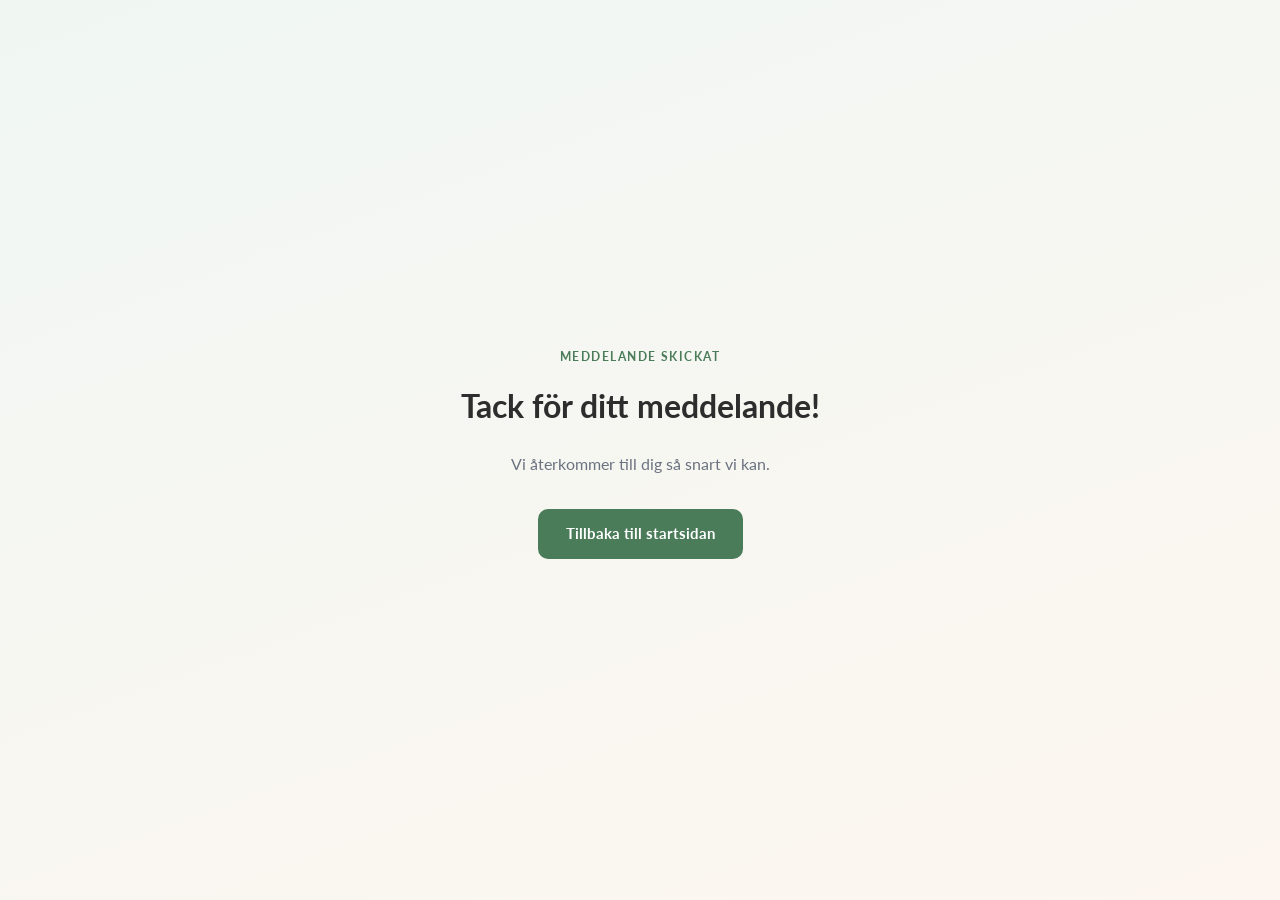
==== tack.html @ f220d9a8 "Initial SSFF website Landing page for Skårsskolans Föräldraförening with sections for Om oss, Aktivi" ====
<!DOCTYPE html>
<html lang="sv">
<head>
  <meta charset="UTF-8" />
  <meta name="viewport" content="width=device-width, initial-scale=1.0" />
  <title>Tack! – SSFF</title>
  <link rel="stylesheet" href="https://fonts.googleapis.com/css2?family=Playfair+Display:wght@400;600&family=Lato:wght@300;400;700&display=swap" />
  <link rel="stylesheet" href="style.css" />
  <style>
    .tack-page {
      min-height: 100svh;
      display: flex;
      align-items: center;
      justify-content: center;
      text-align: center;
      background: linear-gradient(160deg, #f0f7f3 0%, #fdf6f0 100%);
    }
    .tack-page h1 { margin-bottom: 1rem; }
    .tack-page p  { color: var(--clr-muted); margin-bottom: 2rem; }
  </style>
</head>
<body>
  <div class="tack-page">
    <div>
      <span class="section-label">Meddelande skickat</span>
      <h1>Tack för ditt meddelande!</h1>
      <p>Vi återkommer till dig så snart vi kan.</p>
      <a href="index.html" class="btn">Tillbaka till startsidan</a>
    </div>
  </div>
</body>
</html>
---- style.css ----
/* ── FONT VARIABLES ─────────────────────────────────────────
   Swap these two lines to match whichever Google Fonts pair
   you uncomment in index.html

   Option A – Playfair Display + Lato    (currently active)
   Option B – Cormorant Garamond + Source Sans 3
   Option C – DM Serif Display + DM Sans
──────────────────────────────────────────────────────────── */
:root {
  --font-heading: 'Playfair Display', Georgia, serif;   /* A */
  --font-body:    'Lato', system-ui, sans-serif;         /* A */

  /* --font-heading: 'Cormorant Garamond', Georgia, serif; */  /* B */
  /* --font-body:    'Source Sans 3', system-ui, sans-serif; */ /* B */

  /* --font-heading: 'DM Serif Display', Georgia, serif; */   /* C */
  /* --font-body:    'DM Sans', system-ui, sans-serif; */      /* C */

  /* ── Palette ── */
  --clr-bg:         #fafaf8;
  --clr-surface:    #ffffff;
  --clr-primary:    #4a7c59;   /* muted spring green */
  --clr-primary-lt: #e8f2ec;
  --clr-accent:     #d4845a;   /* warm terracotta – spring blossom */
  --clr-text:       #2d2d2d;
  --clr-muted:      #6b7280;
  --clr-border:     #e5e7eb;

  --radius:  10px;
  --shadow:  0 2px 16px rgba(0,0,0,.07);
  --max-w:   1100px;
}

/* ── RESET ─────────────────────────────────────────────── */
*, *::before, *::after { box-sizing: border-box; margin: 0; padding: 0; }
html { scroll-behavior: smooth; }
body {
  font-family: var(--font-body);
  font-size: 1rem;
  line-height: 1.7;
  color: var(--clr-text);
  background: var(--clr-bg);
}
img { max-width: 100%; display: block; }
a { color: inherit; text-decoration: none; }
ul { list-style: none; }

/* ── UTILITIES ─────────────────────────────────────────── */
.container { width: min(var(--max-w), 100% - 2rem); margin-inline: auto; }
.section    { padding-block: 5rem; }

.section-label {
  display: inline-block;
  font-size: .75rem;
  font-weight: 700;
  letter-spacing: .12em;
  text-transform: uppercase;
  color: var(--clr-primary);
  margin-bottom: .75rem;
}
h2 {
  font-family: var(--font-heading);
  font-size: clamp(1.75rem, 4vw, 2.5rem);
  font-weight: 600;
  line-height: 1.2;
  margin-bottom: 1.25rem;
}
h3 {
  font-family: var(--font-heading);
  font-size: 1.2rem;
  font-weight: 600;
  margin-bottom: .5rem;
}

.btn {
  display: inline-block;
  padding: .75rem 1.75rem;
  background: var(--clr-primary);
  color: #fff;
  border: none;
  border-radius: var(--radius);
  font-family: var(--font-body);
  font-size: .95rem;
  font-weight: 700;
  cursor: pointer;
  transition: background .2s, transform .15s;
}
.btn:hover { background: #3a6347; transform: translateY(-1px); }

/* ── HEADER / NAV ───────────────────────────────────────── */
.site-header {
  position: fixed;
  top: 0; left: 0; right: 0;
  z-index: 100;
  background: rgba(250,250,248,.88);
  backdrop-filter: blur(8px);
  border-bottom: 1px solid var(--clr-border);
}
.nav {
  display: flex;
  align-items: center;
  justify-content: space-between;
  height: 60px;
}
.nav-logo {
  font-family: var(--font-heading);
  font-size: 1.3rem;
  font-weight: 600;
  color: var(--clr-primary);
  letter-spacing: .05em;
}
.nav-links {
  display: flex;
  gap: 2rem;
}
.nav-links a {
  font-size: .9rem;
  font-weight: 400;
  color: var(--clr-muted);
  transition: color .2s;
}
.nav-links a:hover { color: var(--clr-primary); }

/* ── HERO ───────────────────────────────────────────────── */
.hero {
  position: relative;
  min-height: 100svh;
  display: flex;
  align-items: center;
  overflow: hidden;
  background: linear-gradient(160deg, #f0f7f3 0%, #fdf6f0 100%);
  padding-top: 60px;
}
.hero-inner {
  position: relative;
  z-index: 1;
  max-width: 680px;
}
.hero-tagline {
  font-size: .85rem;
  font-weight: 700;
  letter-spacing: .12em;
  text-transform: uppercase;
  color: var(--clr-primary);
  margin-bottom: 1rem;
}
.hero-headline {
  font-family: var(--font-heading);
  font-size: clamp(2.2rem, 6vw, 4rem);
  font-weight: 600;
  line-height: 1.15;
  margin-bottom: 2rem;
  color: var(--clr-text);
}
/* decorative petals */
.hero-decoration { position: absolute; inset: 0; pointer-events: none; }
.petal {
  position: absolute;
  border-radius: 50% 0 50% 0;
  opacity: .18;
}
.p1 { width: 320px; height: 320px; background: var(--clr-primary); top: -80px; right: 5%; transform: rotate(30deg); }
.p2 { width: 200px; height: 200px; background: var(--clr-accent);  top: 20%;   right: 20%; transform: rotate(-20deg); }
.p3 { width: 140px; height: 140px; background: var(--clr-primary); bottom: 10%; right: 10%; transform: rotate(60deg); }
.p4 { width: 260px; height: 260px; background: var(--clr-accent);  bottom: -60px; right: 35%; transform: rotate(15deg); }

/* ── OM OSS ─────────────────────────────────────────────── */
.om-oss { background: var(--clr-surface); }
.two-col {
  display: grid;
  grid-template-columns: 1fr 1fr;
  gap: 4rem;
  align-items: start;
}
.om-text p { color: var(--clr-muted); margin-bottom: 1rem; }
.feature-list {
  margin: 1.25rem 0;
  display: flex;
  flex-direction: column;
  gap: .5rem;
}
.feature-list li {
  padding-left: 1.4rem;
  position: relative;
  color: var(--clr-muted);
  font-size: .95rem;
}
.feature-list li::before {
  content: '';
  position: absolute;
  left: 0; top: .55em;
  width: 8px; height: 8px;
  border-radius: 50%;
  background: var(--clr-primary);
}
blockquote {
  border-left: 3px solid var(--clr-primary);
  padding-left: 1rem;
  font-style: italic;
  color: var(--clr-muted);
  margin-top: 1.5rem;
  font-size: .95rem;
}
.om-stats {
  display: grid;
  grid-template-columns: 1fr 1fr;
  gap: 1.5rem;
}
.stat {
  background: var(--clr-primary-lt);
  border-radius: var(--radius);
  padding: 1.5rem;
  text-align: center;
}
.stat-number {
  display: block;
  font-family: var(--font-heading);
  font-size: 2.2rem;
  font-weight: 600;
  color: var(--clr-primary);
  line-height: 1;
  margin-bottom: .4rem;
}
.stat-label {
  font-size: .8rem;
  font-weight: 700;
  letter-spacing: .08em;
  text-transform: uppercase;
  color: var(--clr-muted);
}

/* ── AKTIVITETER ────────────────────────────────────────── */
.aktiviteter { background: var(--clr-bg); }
.aktiviteter h2 { margin-bottom: 2.5rem; }
.cards {
  display: grid;
  grid-template-columns: repeat(3, 1fr);
  gap: 1.5rem;
}
.card {
  background: var(--clr-surface);
  border-radius: var(--radius);
  overflow: hidden;
  box-shadow: var(--shadow);
  transition: transform .2s, box-shadow .2s;
}
.card:hover { transform: translateY(-4px); box-shadow: 0 8px 28px rgba(0,0,0,.1); }
.card-img {
  height: 200px;
  overflow: hidden;
}
.card-img img { width: 100%; height: 100%; object-fit: cover; }
.card-img.placeholder {
  background: var(--clr-primary-lt);
  display: flex;
  align-items: center;
  justify-content: center;
}
.card-img.placeholder span {
  font-size: .8rem;
  color: var(--clr-primary);
  letter-spacing: .06em;
}
.card-body { padding: 1.25rem 1.5rem 1.5rem; }
.card-body p { color: var(--clr-muted); font-size: .92rem; }

/* ── KOMMANDE AKTIVITETER ───────────────────────────────── */
.kommande { background: var(--clr-surface); }
.kommande h2 { margin-bottom: 2rem; }

.event-list {
  display: flex;
  flex-direction: column;
  gap: 1rem;
}
.event {
  display: flex;
  align-items: flex-start;
  gap: 1.5rem;
  padding: 1.5rem;
  border: 1px solid var(--clr-border);
  border-radius: var(--radius);
  background: var(--clr-bg);
  transition: box-shadow .2s;
}
.event:hover { box-shadow: var(--shadow); }

.event-date {
  flex-shrink: 0;
  width: 62px;
  text-align: center;
  background: var(--clr-primary);
  color: #fff;
  border-radius: var(--radius);
  padding: .6rem .4rem;
  line-height: 1;
}
.event-day {
  display: block;
  font-family: var(--font-heading);
  font-size: 1.9rem;
  font-weight: 600;
}
.event-month {
  display: block;
  font-size: .7rem;
  font-weight: 700;
  letter-spacing: .08em;
  text-transform: uppercase;
  margin-top: .2rem;
  opacity: .85;
}

.event-info h3 { margin-bottom: .2rem; }
.event-time {
  font-size: .82rem;
  font-weight: 700;
  color: var(--clr-primary);
  letter-spacing: .04em;
  margin-bottom: .4rem;
}
.event-info p:last-child { color: var(--clr-muted); font-size: .93rem; }

/* ── BLI MEDLEM ─────────────────────────────────────────── */
.bli-medlem { background: var(--clr-primary-lt); }
.member-inner {
  display: grid;
  grid-template-columns: 1fr auto;
  gap: 4rem;
  align-items: center;
}
.member-text p { color: var(--clr-muted); margin-bottom: .75rem; }
.swish-number { font-size: 1.05rem; }
.member-qr img {
  width: 180px;
  border-radius: var(--radius);
  box-shadow: var(--shadow);
}

/* ── KONTAKT ────────────────────────────────────────────── */
.kontakt { background: var(--clr-surface); }
.kontakt-inner {
  display: grid;
  grid-template-columns: 1fr 2fr;
  gap: 4rem;
  align-items: start;
}
.kontakt-text p { color: var(--clr-muted); }
.kontakt-form { display: flex; flex-direction: column; gap: 1rem; }
.form-row { display: grid; grid-template-columns: 1fr 1fr; gap: 1rem; }
.form-group { display: flex; flex-direction: column; gap: .35rem; }
.form-group label { font-size: .85rem; font-weight: 700; color: var(--clr-text); }
.form-group input,
.form-group textarea {
  padding: .65rem .9rem;
  border: 1px solid var(--clr-border);
  border-radius: var(--radius);
  font-family: var(--font-body);
  font-size: .95rem;
  color: var(--clr-text);
  background: var(--clr-bg);
  transition: border-color .2s;
  resize: vertical;
}
.form-group input:focus,
.form-group textarea:focus {
  outline: none;
  border-color: var(--clr-primary);
}

/* ── FOOTER ─────────────────────────────────────────────── */
.site-footer {
  padding-block: 1.5rem;
  text-align: center;
  font-size: .82rem;
  color: var(--clr-muted);
  border-top: 1px solid var(--clr-border);
}

/* ── RESPONSIVE ─────────────────────────────────────────── */
@media (max-width: 800px) {
  .two-col,
  .kontakt-inner { grid-template-columns: 1fr; gap: 2.5rem; }
  .cards { grid-template-columns: 1fr; }
  .member-inner { grid-template-columns: 1fr; }
  .member-qr { justify-self: center; }
  .nav-links { gap: 1rem; }
}
@media (max-width: 500px) {
  .form-row { grid-template-columns: 1fr; }
  .nav-links { display: none; }
}
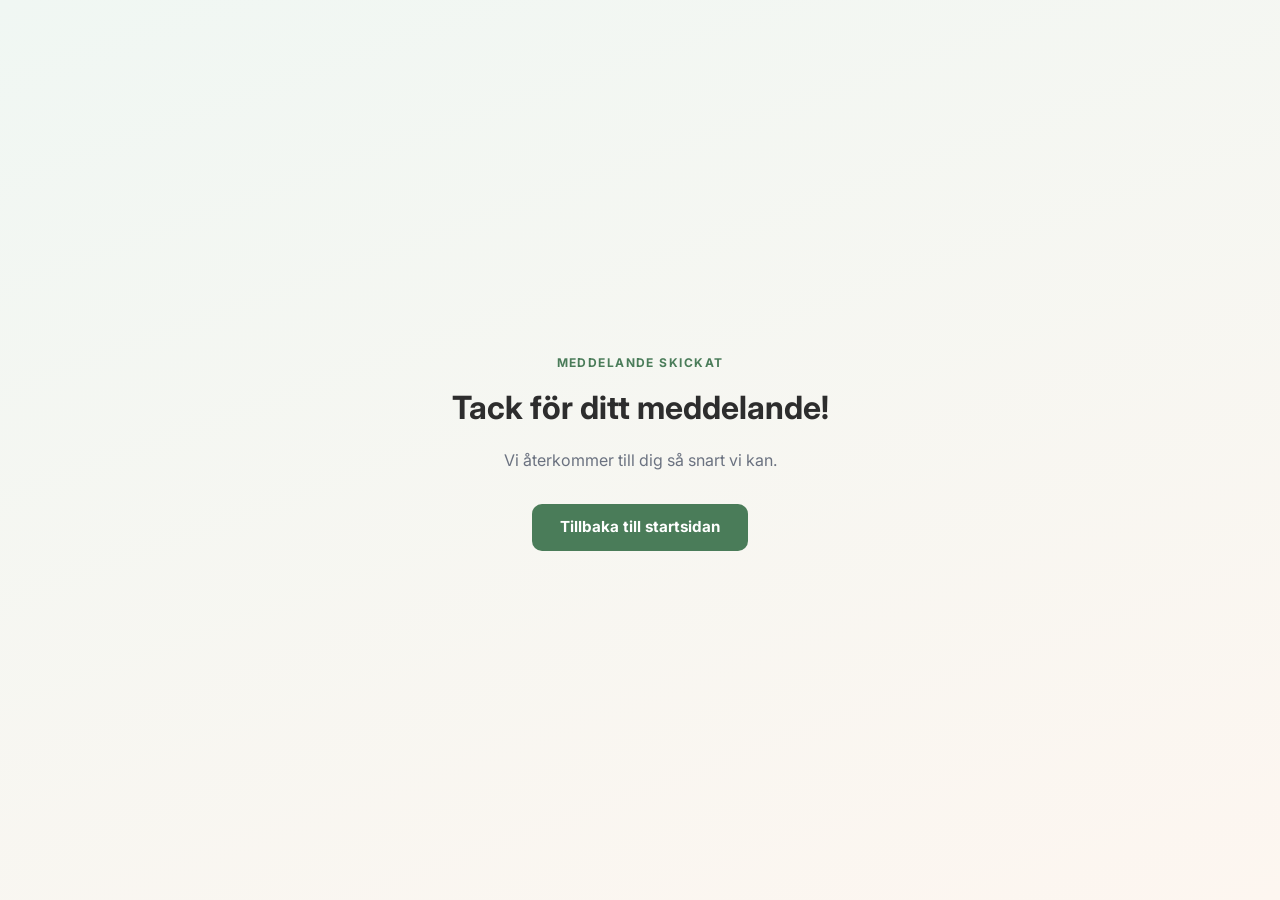
==== commit 2a6e2e81: "Switch to Inter font, 16px body, 1.5 line-height, bold headings Co-Authored-By: Claude Sonnet 4.6 <n" ====
--- a/tack.html
+++ b/tack.html
@@ -4,7 +4,7 @@
   <meta charset="UTF-8" />
   <meta name="viewport" content="width=device-width, initial-scale=1.0" />
   <title>Tack! – SSFF</title>
-  <link rel="stylesheet" href="https://fonts.googleapis.com/css2?family=Playfair+Display:wght@400;600&family=Lato:wght@300;400;700&display=swap" />
+  <link rel="stylesheet" href="https://fonts.googleapis.com/css2?family=Inter:wght@400;700&display=swap" />
   <link rel="stylesheet" href="style.css" />
   <style>
     .tack-page {
--- a/style.css
+++ b/style.css
@@ -1,20 +1,6 @@
-/* ── FONT VARIABLES ─────────────────────────────────────────
-   Swap these two lines to match whichever Google Fonts pair
-   you uncomment in index.html
-
-   Option A – Playfair Display + Lato    (currently active)
-   Option B – Cormorant Garamond + Source Sans 3
-   Option C – DM Serif Display + DM Sans
-──────────────────────────────────────────────────────────── */
 :root {
-  --font-heading: 'Playfair Display', Georgia, serif;   /* A */
-  --font-body:    'Lato', system-ui, sans-serif;         /* A */
-
-  /* --font-heading: 'Cormorant Garamond', Georgia, serif; */  /* B */
-  /* --font-body:    'Source Sans 3', system-ui, sans-serif; */ /* B */
-
-  /* --font-heading: 'DM Serif Display', Georgia, serif; */   /* C */
-  /* --font-body:    'DM Sans', system-ui, sans-serif; */      /* C */
+  --font-heading: 'Inter', system-ui, sans-serif;
+  --font-body:    'Inter', system-ui, sans-serif;
 
   /* ── Palette ── */
   --clr-bg:         #fafaf8;
@@ -33,11 +19,12 @@
 
 /* ── RESET ─────────────────────────────────────────────── */
 *, *::before, *::after { box-sizing: border-box; margin: 0; padding: 0; }
-html { scroll-behavior: smooth; }
+html { scroll-behavior: smooth; font-size: 16px; }
 body {
   font-family: var(--font-body);
   font-size: 1rem;
-  line-height: 1.7;
+  font-weight: 400;
+  line-height: 1.5;
   color: var(--clr-text);
   background: var(--clr-bg);
 }
@@ -61,14 +48,14 @@
 h2 {
   font-family: var(--font-heading);
   font-size: clamp(1.75rem, 4vw, 2.5rem);
-  font-weight: 600;
+  font-weight: 700;
   line-height: 1.2;
   margin-bottom: 1.25rem;
 }
 h3 {
   font-family: var(--font-heading);
-  font-size: 1.2rem;
-  font-weight: 600;
+  font-size: 1.125rem;
+  font-weight: 700;
   margin-bottom: .5rem;
 }
 
@@ -147,11 +134,42 @@
 .hero-headline {
   font-family: var(--font-heading);
   font-size: clamp(2.2rem, 6vw, 4rem);
-  font-weight: 600;
+  font-weight: 700;
   line-height: 1.15;
   margin-bottom: 2rem;
   color: var(--clr-text);
 }
+.hero-social {
+  display: flex;
+  align-items: center;
+  gap: .75rem;
+  margin-top: 1.5rem;
+  flex-wrap: wrap;
+}
+.hero-social .btn,
+.hero-social a {
+  display: inline-flex;
+  align-items: center;
+  gap: .5rem;
+  padding: .75rem 1.75rem;
+  border-radius: var(--radius);
+  font-family: var(--font-body);
+  font-size: .95rem;
+  font-weight: 700;
+  color: #fff;
+  transition: filter .2s, transform .15s;
+}
+.hero-social .btn:hover,
+.hero-social a:hover { filter: brightness(1.1); transform: translateY(-1px); background: unset; }
+.hero-social .btn { background: var(--clr-primary); }
+.hero-social .btn:hover { background: var(--clr-primary); }
+.hero-social a.instagram {
+  background: linear-gradient(45deg, #f09433, #e6683c, #dc2743, #cc2366, #bc1888);
+}
+.hero-social a.facebook {
+  background: #1877f2;
+}
+
 /* decorative petals */
 .hero-decoration { position: absolute; inset: 0; pointer-events: none; }
 .petal {
@@ -376,6 +394,21 @@
   color: var(--clr-muted);
   border-top: 1px solid var(--clr-border);
 }
+.footer-social {
+  display: flex;
+  justify-content: center;
+  gap: 1.5rem;
+  margin-bottom: .75rem;
+}
+.footer-social a {
+  display: flex;
+  align-items: center;
+  gap: .4rem;
+  color: var(--clr-muted);
+  font-size: .85rem;
+  transition: color .2s;
+}
+.footer-social a:hover { color: var(--clr-primary); }
 
 /* ── RESPONSIVE ─────────────────────────────────────────── */
 @media (max-width: 800px) {
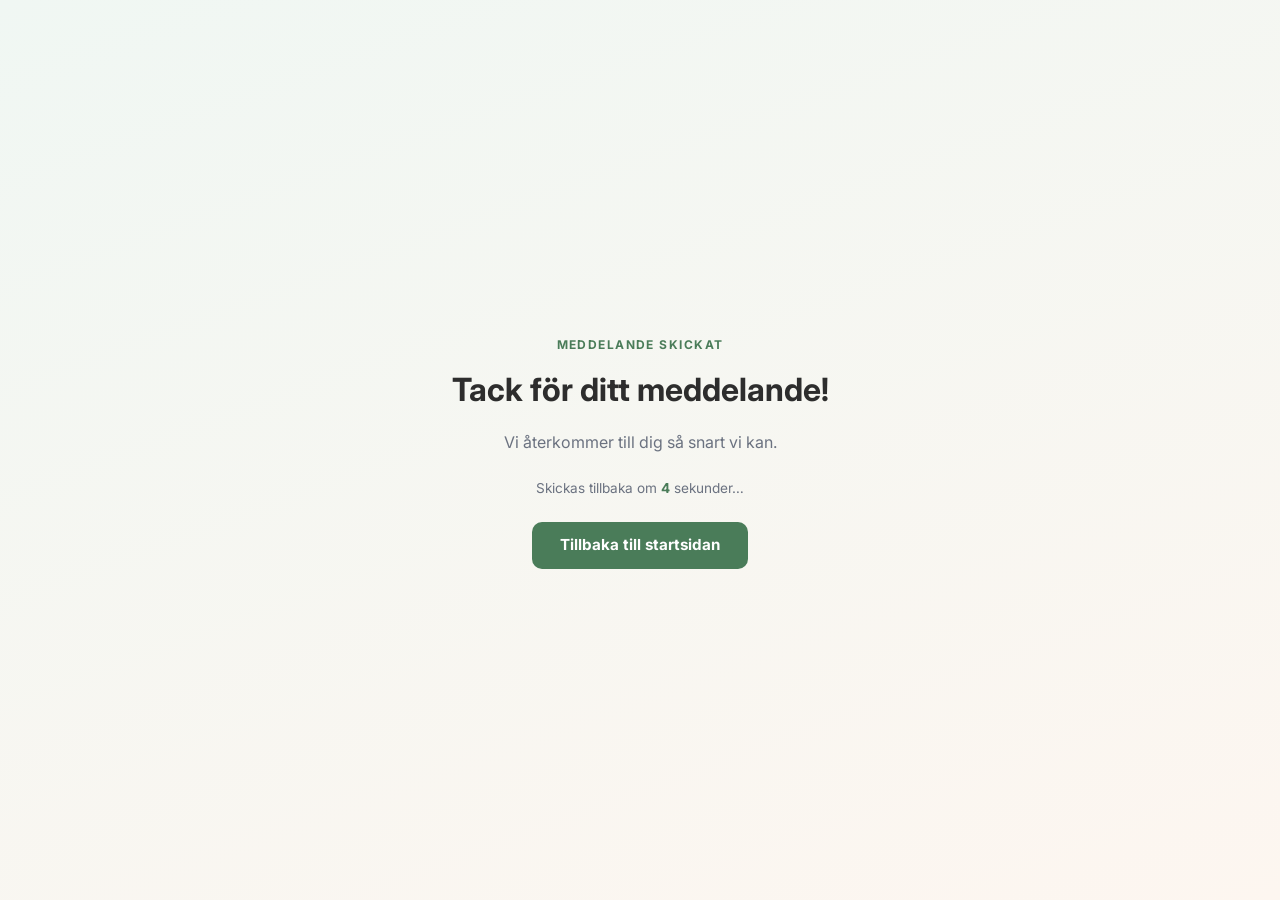
==== commit 6c205926: "Open tack.html in same tab with 5s countdown redirect Co-Authored-By: Claude Sonnet 4.6 <noreply@ant" ====
--- a/tack.html
+++ b/tack.html
@@ -16,7 +16,13 @@
       background: linear-gradient(160deg, #f0f7f3 0%, #fdf6f0 100%);
     }
     .tack-page h1 { margin-bottom: 1rem; }
-    .tack-page p  { color: var(--clr-muted); margin-bottom: 2rem; }
+    .tack-page p  { color: var(--clr-muted); margin-bottom: 1.5rem; }
+    .countdown {
+      font-size: .85rem;
+      color: var(--clr-muted);
+      margin-bottom: 1.5rem;
+    }
+    .countdown strong { color: var(--clr-primary); }
   </style>
 </head>
 <body>
@@ -25,8 +31,21 @@
       <span class="section-label">Meddelande skickat</span>
       <h1>Tack för ditt meddelande!</h1>
       <p>Vi återkommer till dig så snart vi kan.</p>
+      <p class="countdown">Skickas tillbaka om <strong id="count">5</strong> sekunder…</p>
       <a href="index.html" class="btn">Tillbaka till startsidan</a>
     </div>
   </div>
+  <script>
+    let seconds = 5;
+    const countEl = document.getElementById('count');
+    const timer = setInterval(() => {
+      seconds--;
+      countEl.textContent = seconds;
+      if (seconds <= 0) {
+        clearInterval(timer);
+        window.location.href = 'index.html';
+      }
+    }, 1000);
+  </script>
 </body>
 </html>
--- a/style.css
+++ b/style.css
@@ -27,6 +27,9 @@
   line-height: 1.5;
   color: var(--clr-text);
   background: var(--clr-bg);
+  overflow-x: hidden;
+  overflow-wrap: break-word;
+  word-break: break-word;
 }
 img { max-width: 100%; display: block; }
 a { color: inherit; text-decoration: none; }
@@ -190,6 +193,7 @@
   gap: 4rem;
   align-items: start;
 }
+.two-col > * { min-width: 0; }
 .om-text p { color: var(--clr-muted); margin-bottom: 1rem; }
 .feature-list {
   margin: 1.25rem 0;
@@ -339,6 +343,14 @@
 }
 .event-info p:last-child { color: var(--clr-muted); font-size: .93rem; }
 
+/* ── RESPONSIVE VISIBILITY ──────────────────────────────── */
+.mobile-only  { display: none; }
+.desktop-only { display: block; }
+@media (max-width: 800px) {
+  .mobile-only  { display: block; }
+  .desktop-only { display: none; }
+}
+
 /* ── BLI MEDLEM ─────────────────────────────────────────── */
 .bli-medlem { background: var(--clr-primary-lt); }
 .member-inner {
@@ -349,6 +361,12 @@
 }
 .member-text p { color: var(--clr-muted); margin-bottom: .75rem; }
 .swish-number { font-size: 1.05rem; }
+.swish-btn {
+  align-items: center;
+  gap: .5rem;
+  margin-top: 1rem;
+  background: #65B22E;
+}
 .member-qr img {
   width: 180px;
   border-radius: var(--radius);
@@ -410,6 +428,17 @@
 }
 .footer-social a:hover { color: var(--clr-primary); }
 
+/* ── SCROLL REVEAL ──────────────────────────────────────── */
+.reveal {
+  opacity: 0;
+  transform: translateY(28px);
+  transition: opacity 0.4s ease, transform 0.4s ease;
+}
+.reveal.visible {
+  opacity: 1;
+  transform: translateY(0);
+}
+
 /* ── RESPONSIVE ─────────────────────────────────────────── */
 @media (max-width: 800px) {
   .two-col,
